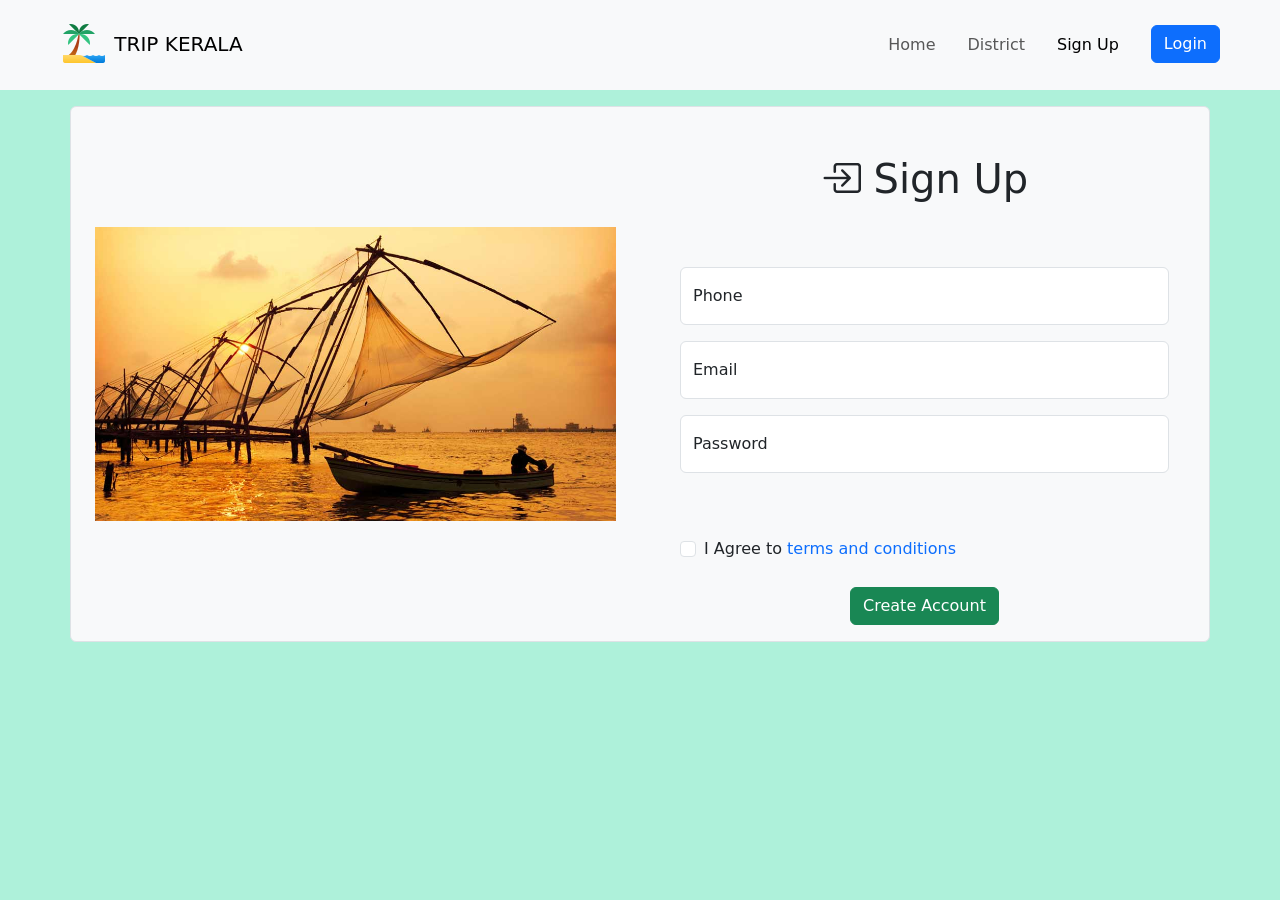
==== signup.html @ a72277fa "form" ====
<!DOCTYPE html>
<html lang="en">
  <head>
    <meta charset="UTF-8" />
    <meta name="viewport" content="width=device-width, initial-scale=1.0" />
    <title>TRIP KERALA</title>

    <!-- bootrasp cdn -->
    <link
      href="https://cdn.jsdelivr.net/npm/bootstrap@5.3.1/dist/css/bootstrap.min.css"
      rel="stylesheet"
      integrity="sha384-4bw+/aepP/YC94hEpVNVgiZdgIC5+VKNBQNGCHeKRQN+PtmoHDEXuppvnDJzQIu9"
      crossorigin="anonymous"
    />
    <!-- local style  -->
    <link rel="stylesheet" href="style.css" />

    <!-- bootstrap icon cdn -->
    <link
      rel="stylesheet"
      href="https://cdn.jsdelivr.net/npm/bootstrap-icons@1.10.2/font/bootstrap-icons.css"
      integrity="sha384-b6lVK+yci+bfDmaY1u0zE8YYJt0TZxLEAFyYSLHId4xoVvsrQu3INevFKo+Xir8e"
      crossorigin="anonymous"
    />
  </head>
  <body>
    <!-- Nav Section  -->
    <nav class="navbar navbar-expand-lg bg-body-tertiary px-5 py-3 ">
      <div class="container-fluid">
        <a class="navbar-brand" href="index.html"><img src="images/logo.png" alt=""> TRIP KERALA</a>
        <button
          class="navbar-toggler"
          type="button"
          data-bs-toggle="collapse"
          data-bs-target="#navbarNav"
          aria-controls="navbarNav"
          aria-expanded="false"
          aria-label="Toggle navigation"
        >
          <span class="navbar-toggler-icon"></span>
        </button>
        <div
          class="collapse navbar-collapse d-flex justify-content-end"
          id="navbarNav"
        >
          <ul class="navbar-nav">
            <li class="nav-item pe-3">
              <a class="nav-link " aria-current="page" href="index.html">Home</a>
            </li>
            <li class="nav-item pe-3">
              <a class="nav-link" href="district.html">District</a>
            </li>
            <li class="nav-item pe-4">
              <a class="nav-link active" href="#">Sign Up</a>
            </li>
            <a href="login.html"><button class="btn btn-primary" type="button">Login</button></a> 
          </ul>
        </div>
      </div>
    </nav>

    <!-- Nav section end -->


    <div class="container px-4 text-center mt-3 mb-3 bg-light  border border border rounded">

        <div class="row gx-5">
          <div class="col align-self-center ">
        <img src="images/Cochin.jpg" class="img-fluid" alt="...">
          </div>
          <div class="col">
            <h1 class="mb-5 text-center">
                <h1 class="mb-5 text-center">
                    <i class="bi bi-box-arrow-in-right"></i> Sign Up
                  </h1> 
              </h1>
              
            <div class="p-3">
          
        <form action="#">
          <div class="form-floating mb-3">
            <input type="user" class="form-control" id="phoneno" placeholder="Phone Number">
            <label for="floatingInput">Phone</label>
            <span id="pnmsg"></span>
          </div>
          <div class="form-floating mb-3">
          <input type="email" class="form-control" id="email"     placeholder="Email">
          <label for="floatingInput">Email</label>
          <span id="msg"></span>
        </div>
        <div class="form-floating">
          <input type="password" class="form-control" id="pwd" placeholder="Password">
          <label for="floatingPassword">Password</label><br>
          <span id="pmsg"></span>
          <br>
        </div>
        <div class="col-12 mt-3 ">
          <div class="form-check text-start">
            <input class="form-check-input" type="checkbox" value="" id="invalidCheck" required>
            <label class="form-check-label " for="invalidCheck" >
             I Agree to <a href="" class="text-decoration-none"> terms and conditions</a>
            </label>
            <div class="invalid-feedback">
              You must agree before submitting.
            </div>
          </div>
          <button class="btn btn-success mt-4" onclick="return validate()" >Create Account</button>


    </form>
          </div>
        </div>
      </div>




    <script
      src="https://cdn.jsdelivr.net/npm/bootstrap@5.3.1/dist/js/bootstrap.bundle.min.js"
      integrity="sha384-HwwvtgBNo3bZJJLYd8oVXjrBZt8cqVSpeBNS5n7C8IVInixGAoxmnlMuBnhbgrkm"
      crossorigin="anonymous"
    ></script>
    <script src="signup.js"></script>
  </body>
</html>
---- style.css ----
*{
    margin: 0;
    padding: 0;
}
body{
    background-color: rgb(174, 241, 218);
}


/* CSS */
.button-41 {
  background-color: initial;
  background-image: linear-gradient(-180deg, #00D775, #00BD68);
  border-radius: 5px;
  box-shadow: rgba(0, 0, 0, 0.1) 0 2px 4px;
  color: #FFFFFF;
  cursor: pointer;
  display: inline-block;
  font-family: Inter,-apple-system,system-ui,Roboto,"Helvetica Neue",Arial,sans-serif;
  height: 44px;
  line-height: 44px;
  outline: 0;
  overflow: hidden;
  padding: 0 20px;
  pointer-events: auto;
  position: relative;
  text-align: center;
  touch-action: manipulation;
  user-select: none;
  -webkit-user-select: none;
  vertical-align: top;
  white-space: nowrap;
  z-index: 9;
  border: 0;
}

.button-41:hover {
  background: #00bd68;
}


  .footer-distributed {
    background-color: #292c2f;
    box-shadow: 0 1px 1px 0 rgba(0, 0, 0, 0.12);
    box-sizing: border-box;
    width: 100%;
    text-align: left;

    padding: 45px 50px;
  }
  
  .footer-distributed .footer-left p {
    color: #8f9296;
    font-size: 14px;
    margin: 0;
  }
  /* Footer links */
  
  .footer-distributed p.footer-links {
    font-size: 18px;
    font-weight: bold;
    color: #ffffff;
    margin: 0 0 10px;
    padding: 0;
    transition: ease .25s;
  }
  
  .footer-distributed p.footer-links a {
    display: inline-block;
    line-height: 1.8;
    text-decoration: none;
    color: inherit;
    transition: ease .25s;
  }
  
  .footer-distributed .footer-links a:before {
    content: "·";
    font-size: 20px;
    left: 0;
    color: #fff;
    display: inline-block;
    padding-right: 5px;
  }
  
  .footer-distributed .footer-links .link-1:before {
    content: none;
  }
  
  .footer-distributed .footer-right {
    float: right;
    margin-top: 6px;
    max-width: 180px;
  }
  
  .footer-distributed .footer-right a {
    display: inline-block;
    width: 35px;
    height: 35px;
    background-color: #33383b;
    border-radius: 2px;
    font-size: 20px;
    color: #ffffff;
    text-align: center;
    line-height: 35px;
    margin-left: 3px;
    transition:all .25s;
  }
  
  .footer-distributed .footer-right a:hover{transform:scale(1.1); -webkit-transform:scale(1.1);}
  
  .footer-distributed p.footer-links a:hover{text-decoration:underline;}
  
  /* Media Queries */
  
  @media (max-width: 600px) {
    .footer-distributed .footer-left, .footer-distributed .footer-right {
      text-align: center;
    }
    .footer-distributed .footer-right {
      float: none;
      margin: 0 auto 20px;
    }
    .footer-distributed .footer-left p.footer-links {
      line-height: 1.8;
    }
  }

  #cardani{

    transition: 1s;
    transition-duration: .2s;

  }

  #cardani:hover{
    transform: scale(1.1);

  }

  #login-w{


    width: 500px;
  }

  .readmore{

    background-color: #00BD68;
    border: none;
    
    color: white;
    padding: 4px 50px;
    border-radius: 4px;
    transition: 1s ease-in-out;
    transition-duration: .5s;
  
    
  }
.readmore:hover{
  
  padding: 4px 100px;
  background-color:#ff3c4c;
  
}
a{
  text-decoration: none;
}
p{
  font-size: 12px;

}
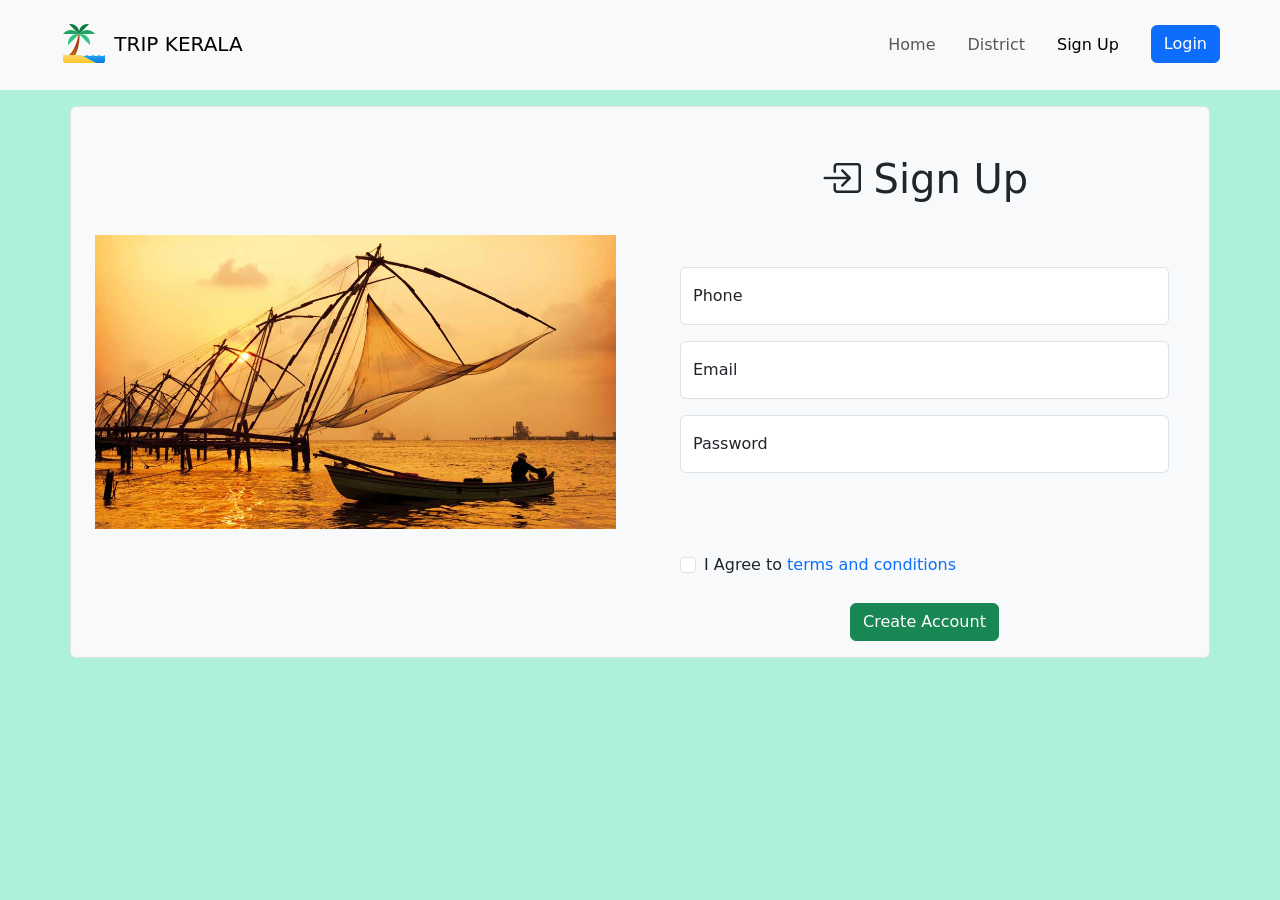
==== commit 52161657: "final" ====
--- a/signup.html
+++ b/signup.html
@@ -89,8 +89,9 @@
           <span id="msg"></span>
         </div>
         <div class="form-floating">
-          <input type="password" class="form-control" id="pwd" placeholder="Password">
+          <input type="password" class="form-control" id="pwd" onkeydown="strength()" placeholder="Password">
           <label for="floatingPassword">Password</label><br>
+          <p id="str"></p>
           <span id="pmsg"></span>
           <br>
         </div>
